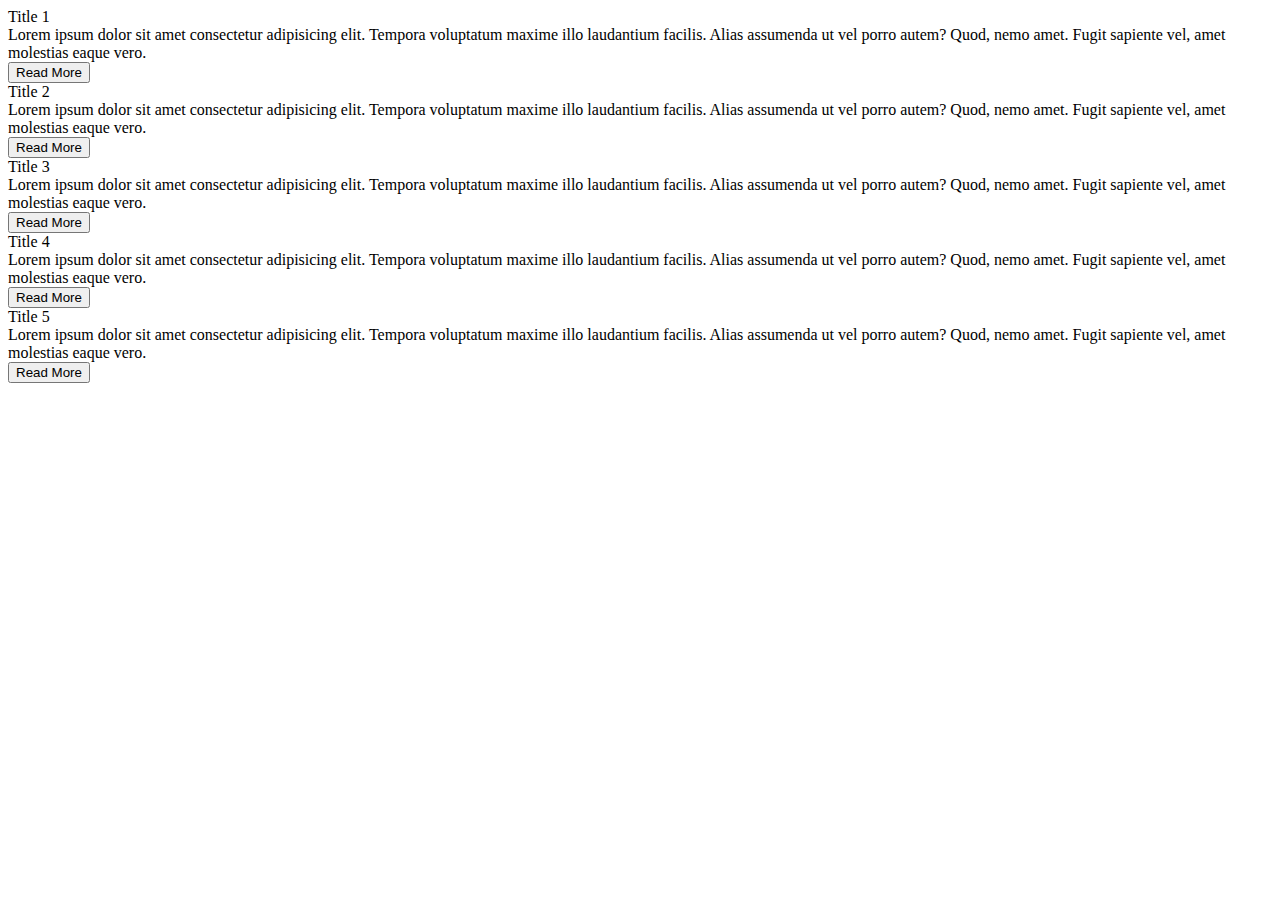
==== index.html @ c5ea650c "create structure using html" ====
<!DOCTYPE html>
<html lang="en">
<head>
    <meta charset="UTF-8">
    <meta name="viewport" content="width=device-width, initial-scale=1.0">
    <title>Image Slider</title>
    <link rel="stylesheet" href="styles.css">
    <link rel="stylesheet" href="https://cdnjs.cloudflare.com/ajax/libs/font-awesome/6.5.1/css/all.min.css" integrity="sha512-DTOQO9RWCH3ppGqcWaEA1BIZOC6xxalwEsw9c2QQeAIftl+Vegovlnee1c9QX4TctnWMn13TZye+giMm8e2LwA==" crossorigin="anonymous" referrerpolicy="no-referrer" />
</head>
<body>
    <div class="wrapper">
        <div class="slide">
            <div class="card">
                <div class="content">
                    <div class="title">Title 1</div>
                    <div class="desc">
                        Lorem ipsum dolor sit amet consectetur adipisicing elit. Tempora voluptatum maxime illo laudantium facilis. Alias assumenda ut vel porro autem? Quod, nemo amet. Fugit sapiente vel, amet molestias eaque vero.
                    </div>
                    <button>Read More</button>
                </div>
            </div>
            <div class="card">
                <div class="content">
                    <div class="title">Title 2</div>
                    <div class="desc">
                        Lorem ipsum dolor sit amet consectetur adipisicing elit. Tempora voluptatum maxime illo laudantium facilis. Alias assumenda ut vel porro autem? Quod, nemo amet. Fugit sapiente vel, amet molestias eaque vero.
                    </div>
                    <button>Read More</button>
                </div>
            </div>
            <div class="card">
                <div class="content">
                    <div class="title">Title 3</div>
                    <div class="desc">
                        Lorem ipsum dolor sit amet consectetur adipisicing elit. Tempora voluptatum maxime illo laudantium facilis. Alias assumenda ut vel porro autem? Quod, nemo amet. Fugit sapiente vel, amet molestias eaque vero.
                    </div>
                    <button>Read More</button>
                </div>
            </div>
            <div class="card">
                <div class="content">
                    <div class="title">Title 4</div>
                    <div class="desc">
                        Lorem ipsum dolor sit amet consectetur adipisicing elit. Tempora voluptatum maxime illo laudantium facilis. Alias assumenda ut vel porro autem? Quod, nemo amet. Fugit sapiente vel, amet molestias eaque vero.
                    </div>
                    <button>Read More</button>
                </div>
            </div>
            <div class="card">
                <div class="content">
                    <div class="title">Title 5</div>
                    <div class="desc">
                        Lorem ipsum dolor sit amet consectetur adipisicing elit. Tempora voluptatum maxime illo laudantium facilis. Alias assumenda ut vel porro autem? Quod, nemo amet. Fugit sapiente vel, amet molestias eaque vero.
                    </div>
                    <button>Read More</button>
                </div>
            </div>
        </div>
    </div>
</body>
</html>
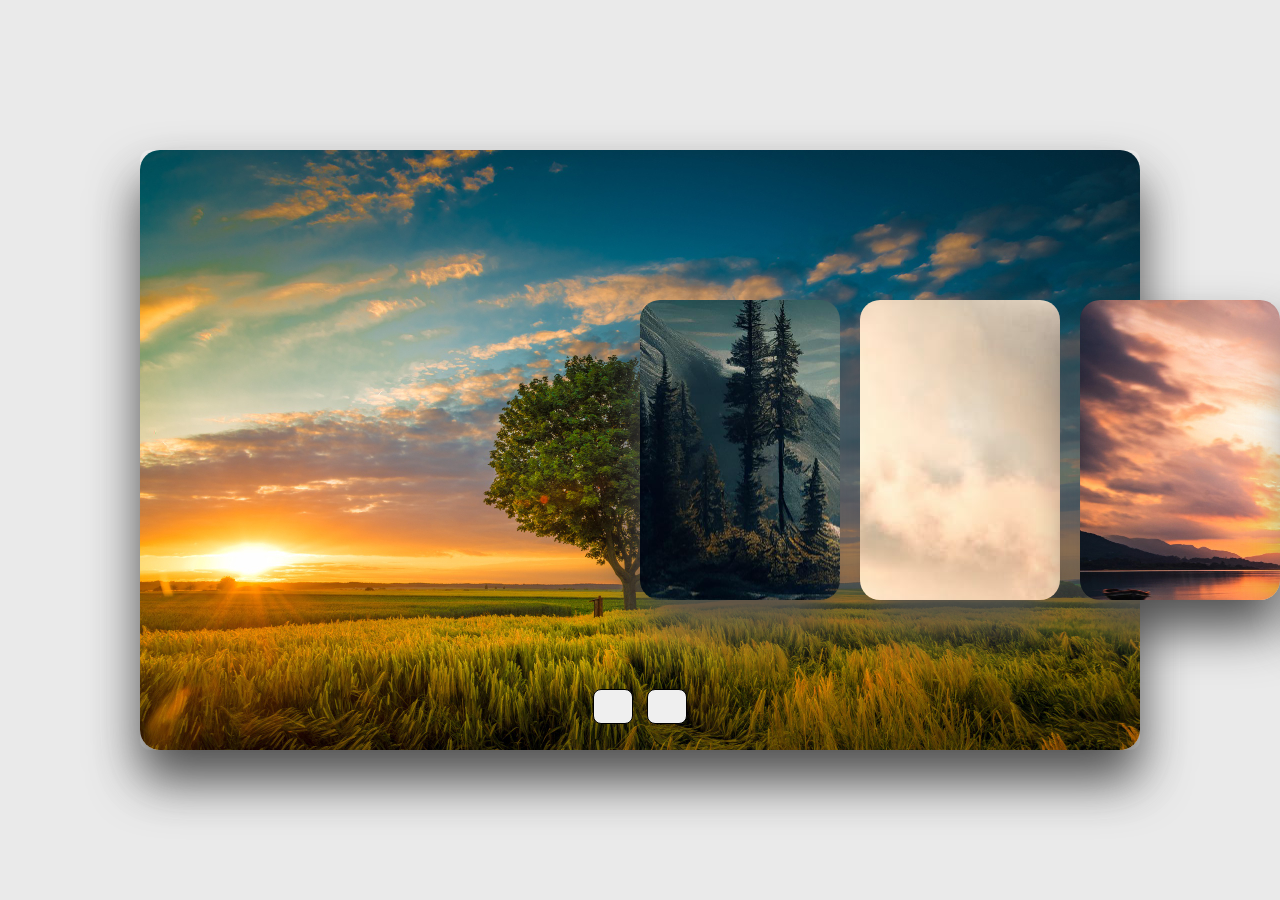
==== commit ddb49166: "Add styles using CSS" ====
--- a/index.html
+++ b/index.html
@@ -10,7 +10,7 @@
 <body>
     <div class="wrapper">
         <div class="slide">
-            <div class="card">
+            <div class="card" style="background: url(images/img1.jpg)">
                 <div class="content">
                     <div class="title">Title 1</div>
                     <div class="desc">
@@ -19,7 +19,7 @@
                     <button>Read More</button>
                 </div>
             </div>
-            <div class="card">
+            <div class="card" style="background: url(images/img2.jpg)">
                 <div class="content">
                     <div class="title">Title 2</div>
                     <div class="desc">
@@ -28,7 +28,7 @@
                     <button>Read More</button>
                 </div>
             </div>
-            <div class="card">
+            <div class="card" style="background: url(images/img3.jpg)">
                 <div class="content">
                     <div class="title">Title 3</div>
                     <div class="desc">
@@ -37,7 +37,7 @@
                     <button>Read More</button>
                 </div>
             </div>
-            <div class="card">
+            <div class="card" style="background: url(images/img4.jpg)">
                 <div class="content">
                     <div class="title">Title 4</div>
                     <div class="desc">
@@ -46,7 +46,7 @@
                     <button>Read More</button>
                 </div>
             </div>
-            <div class="card">
+            <div class="card" style="background: url(images/img5.jpg)">
                 <div class="content">
                     <div class="title">Title 5</div>
                     <div class="desc">
@@ -56,6 +56,13 @@
                 </div>
             </div>
         </div>
+
+        <div class="btns">
+            <button class="prev"><i class="fas fa-arrow-left"></i></button>
+            <button class="next"><i class="fas fa-arrow-right"></i></button>
+        </div>
     </div>
+
+    <script src="app.js"></script>
 </body>
 </html>--- a/styles.css
+++ b/styles.css
@@ -0,0 +1,142 @@
+@import url('https://fonts.googleapis.com/css2?family=Poppins:wght@100;200;300;400;500;600;700;800;900&display=swap');
+
+* {
+    font-family: "Poppins", sans-serif;
+    margin: 0;
+    padding: 0;
+    box-sizing: border-box;
+}
+
+body {
+    background: #eaeaea;
+    overflow: hidden;
+}
+
+.wrapper {
+    position: absolute;
+    width: 1000px;
+    height: 600px;
+    background: #f5f5f5;
+    top: 50%;
+    left: 50%;
+    transform: translate(-50%, -50%);
+    box-shadow: 0 30px 50px #dbdbdb;
+    border-radius: 10px;
+}
+
+.card {
+    width: 200px;
+    height: 300px;
+    display: inline-block;
+    position: absolute;
+    top: 50%;
+    transform: translateY(-50%);
+    box-shadow: 0 30px 50px #505050;
+    border-radius: 20px;
+    background-size: cover;
+    background-position: center;
+    transition: 0.5s;
+}
+
+.card:nth-child(1) {
+    top: 0;
+    left: 0;
+    transform: translate(0,0);
+    width: 100%;
+    height: 100%;
+    /* background-size: cover;
+    background-position: center; */
+}
+
+.card:nth-child(2) {
+    left: 50%;
+}
+
+.card:nth-child(3) {
+    left: calc(50% + 220px);
+}
+
+.card:nth-child(4) {
+    left: calc(50% + 440px);
+}
+
+.card:nth-child(5) {
+    left: calc(50% + 660px);
+}
+
+.content {
+    position: absolute;
+    width: 300px;
+    top: 50%;
+    left: 100px;
+    transform: translateY(-50%);
+    text-align: left;
+    color: #fff;
+    display: none;
+}
+
+.card:nth-child(1) .content {
+    display: block;
+}
+
+.title {
+    font-size: 40px;
+    font-weight: 600;
+    text-transform: uppercase;
+    opacity: 0;
+    animation: anim 1s ease-in-out forwards;
+}
+
+.desc {
+    margin-top: 10px;
+    margin-bottom: 20px;
+    opacity: 0;
+    animation: anim 1s ease-in-out 0.3s 1 forwards;
+}
+
+.content button {
+    padding: 10px 20px;
+    background: #0b8c4c;
+    color: #fff;
+    border-radius: 8px;
+    border: none;
+    cursor: pointer;
+    opacity: 0;
+    animation: anim 1s ease-in-out 0.6s 1 forwards;
+}
+
+@keyframes anim {
+    from {
+        opacity: 0;
+        transform: translateY(100px);
+        filter: blur(33px);
+    }
+
+    to {
+        opacity: 1;
+        transform: translateY(0px);
+        filter: blur(0px);
+    }
+}
+
+.btns {
+    position: absolute;
+    width: 100%;
+    bottom: 20px;
+    text-align: center;
+}
+
+.btns button {
+    width: 40px;
+    height: 35px;
+    margin: 0 5px;
+    border-radius: 8px;
+    border: 1px solid #000;
+    cursor: pointer;
+    transition: 0.3s;
+}
+
+.btns button:hover {
+    background: #000;
+    color: #fff;
+}